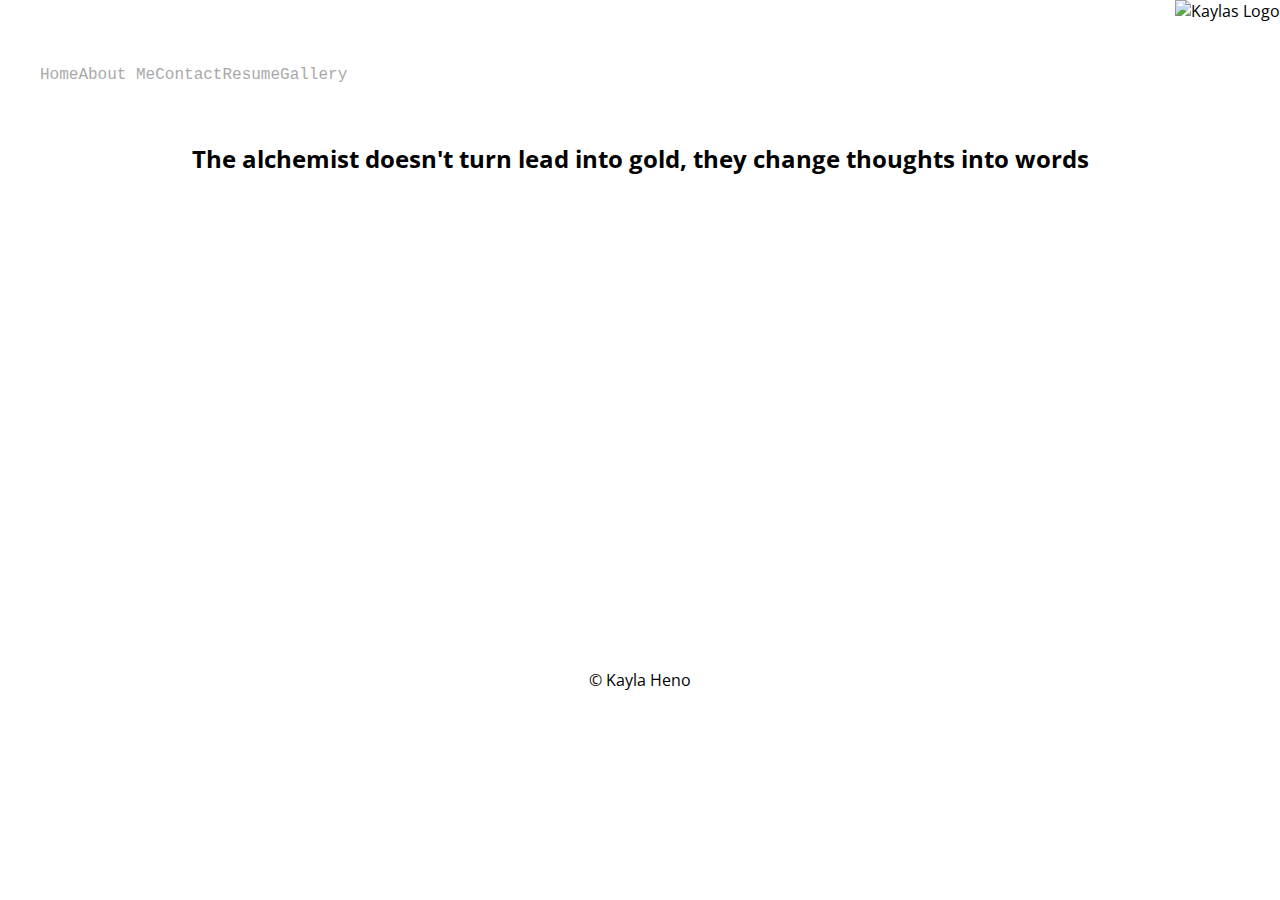
==== index.html @ b603d507 "Update index.html" ====
<!DOCTYPE html>
<html>
<head>
  <link rel="shortcut icon" href="/favicon.ico" type="image/x-icon">
  <meta charset="utf-8">
  <title> Kayla Heno </title>
  <link href='http://fonts.googleapis.com/css?family=Lobster|Open+Sans' rel='stylesheet' type='text/css'>
  <link href="styles.css" rel="stylesheet">
</head> 


<body>
  
  <div id="fb-root"></div>
<script>(function(d, s, id) {
  var js, fjs = d.getElementsByTagName(s)[0];
  if (d.getElementById(id)) return;
  js = d.createElement(s); js.id = id;
  js.src = "//connect.facebook.net/en_US/sdk.js#xfbml=1&version=v2.3";
  fjs.parentNode.insertBefore(js, fjs);
}(document, 'script', 'facebook-jssdk'));</script>
  
  <header>
    <nav>
      <ul>
        <li>
          <a href="index.html"> Home </a><br>
        </li>
        <li>
          <a href="about-me.html"> About Me </a><br>
        </li>
        <li>
          <a href="contact-us.html"> Contact </a><br>
        </li>
        <li>
          <a href="resume.html"> Resume </a><br>
        </li>
        <li>
          <a href="gallery.html"> Gallery </a>
        </li>
      </ul>
    </nav>
      <img class="logo" alt="Kaylas Logo" src="https://drive.google.com/uc?export=download&id=0B_xGwz-6mChNZTMwSzMxdVoyWVE" height="125px">
    </header> 
    
    
    <br>
    <center>
    <h2 class="headline"> The alchemist doesn't turn lead into gold, they change thoughts into words </h2>
    </center>
    <br>
    <br>
    <br>
    
    <center>
      <iframe width="560" height="315" src="https://www.youtube.com/embed/4vgVYy1yJ6M" frameborder="0" allowfullscreen></iframe>
    </center>
    
  <section id="wrapper">

<br>
<br>
<center>
  <div class="fb-like" data-href="https://www.facebook.com/kayla.heno?fref=ts" data-layout="box_count" data-action="like" data-show-faces="true" data-share="true"></div>
</center>
<br>
<br>


</section> <!-- end "wrapper" -->
</body>
<center>
  &#169; Kayla Heno
</center>
</html>
---- styles.css ----
/* CSS Document */

body {
  margin: 0;
  padding: 0;
  font-family: 'Open Sans', sans-serif;
  background-image: url('https://drive.google.com/uc?export=download&id=0B_xGwz-6mChNYXdPbmtENkxIaTQ');
  background-position: center;
  background-size: cover;
  background-repeat: no-repeat;
  background-attachment: fixed;
 }
 
header {
  width: 100%;
  height: 100px;
  padding: 0;
  padding-top 35px;
  margin: 0;
  background-color: #fff;
}
h1 {
  font-size: 32px;
  text-shadow: 2px 1px gray;
}
h3 {
  font-size: 12px;
  color: #000000;
}
nav a {
  text-decoration: none;
  border-radius: 4px;
  color: darkGray;
}

nav li {
  padding-top: 50px;
  display: inline;
  float: left;
  list-style-type: none;
  font-family: 'Courier New';
}
footer a {
  display: inline;
}

#projects img {
  height: 350px;
  margin: 0 auto;
  position: center;
}
.profilep {
  width: 300px;
  margin: 20px;
  float: right;
}

.icon {
  width: 30px;
  height: 30px;
}
.resumeframe {
  width: 600px;
  height: 800px;
  margin: 0 auto;
  display: block;
}
.resumelink {
  width: 400px;
  margin: 0 auto;
  display: block;
}

.about-copy {
  font: 12px arial;
  color: white;
  width: 500px;
  float: left;
}
#contact p {
  color: white;
}
header {
  width: 100%;
  overflow: hidden;
}
header nav {
  float: left;
}
.logo {
  float: right;
  height: 100px;
}
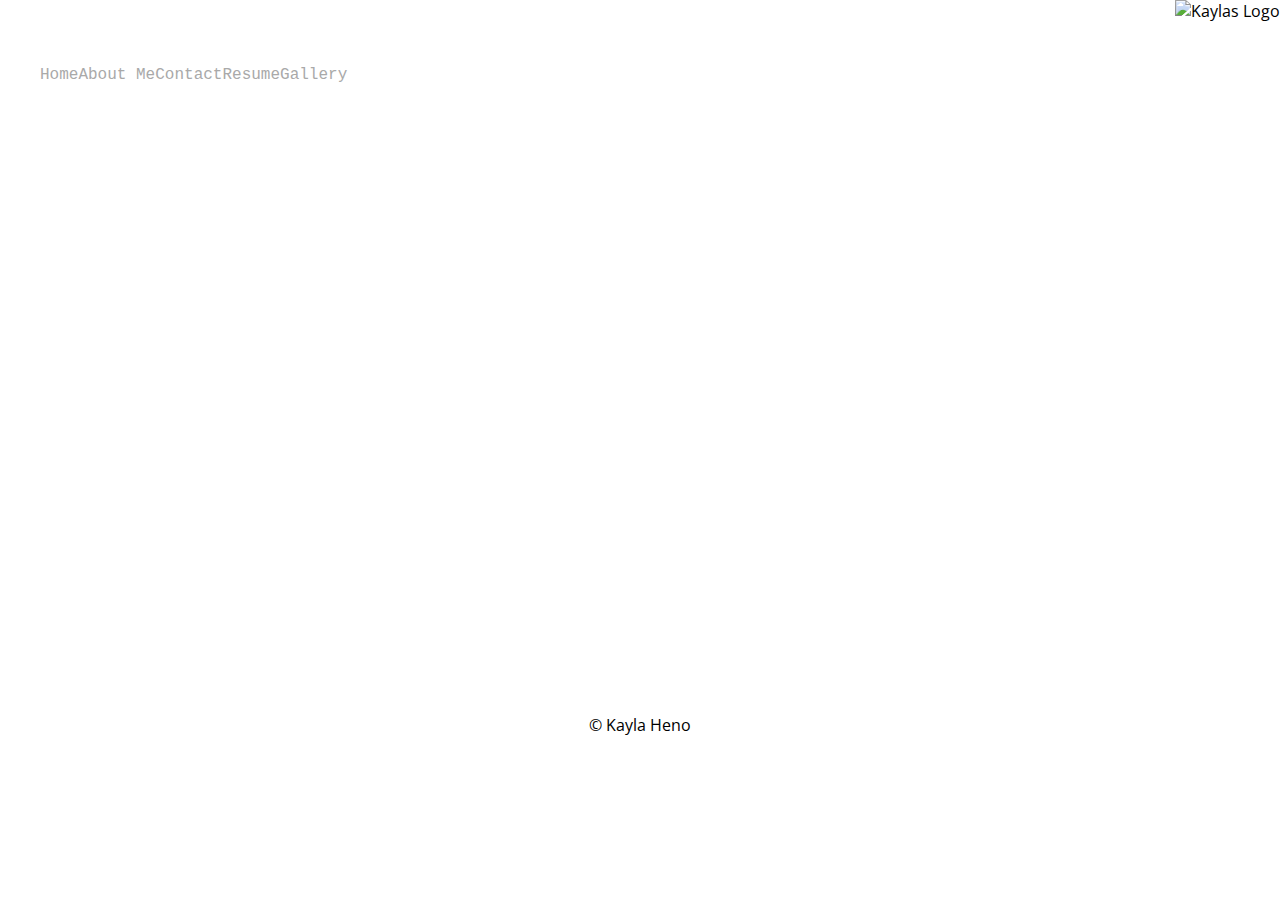
==== commit 40fa6ec9: "Update index.html" ====
--- a/index.html
+++ b/index.html
@@ -46,7 +46,7 @@
     
     <br>
     <center>
-    <h2 class="headline"> The alchemist doesn't turn lead into gold, they change thoughts into words </h2>
+    <h2 class="headline"> The alchemist doesn't turn lead into gold, <br>they change thoughts into words </h2>
     </center>
     <br>
     <br>
--- a/styles.css
+++ b/styles.css
@@ -91,3 +91,8 @@
   float: right;
   height: 100px;
 }
+.headline {
+  font-family: 'Courier New';
+  font-size: 30px;
+  color: white;
+}
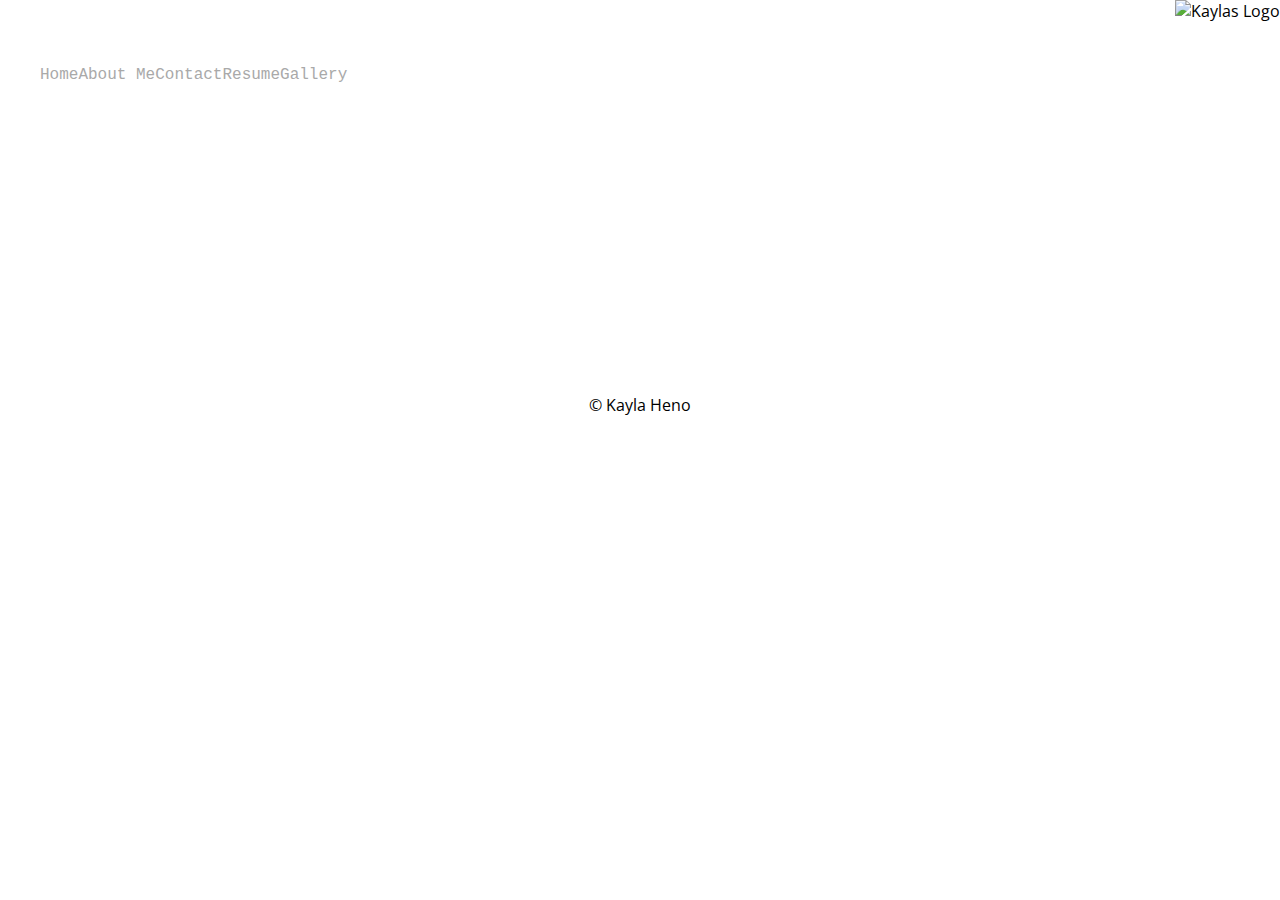
==== commit e5e16258: "Update index.html" ====
--- a/index.html
+++ b/index.html
@@ -53,7 +53,7 @@
     <br>
     
     <center>
-      <iframe width="560" height="315" src="https://www.youtube.com/embed/4vgVYy1yJ6M" frameborder="0" allowfullscreen></iframe>
+      
     </center>
     
   <section id="wrapper">
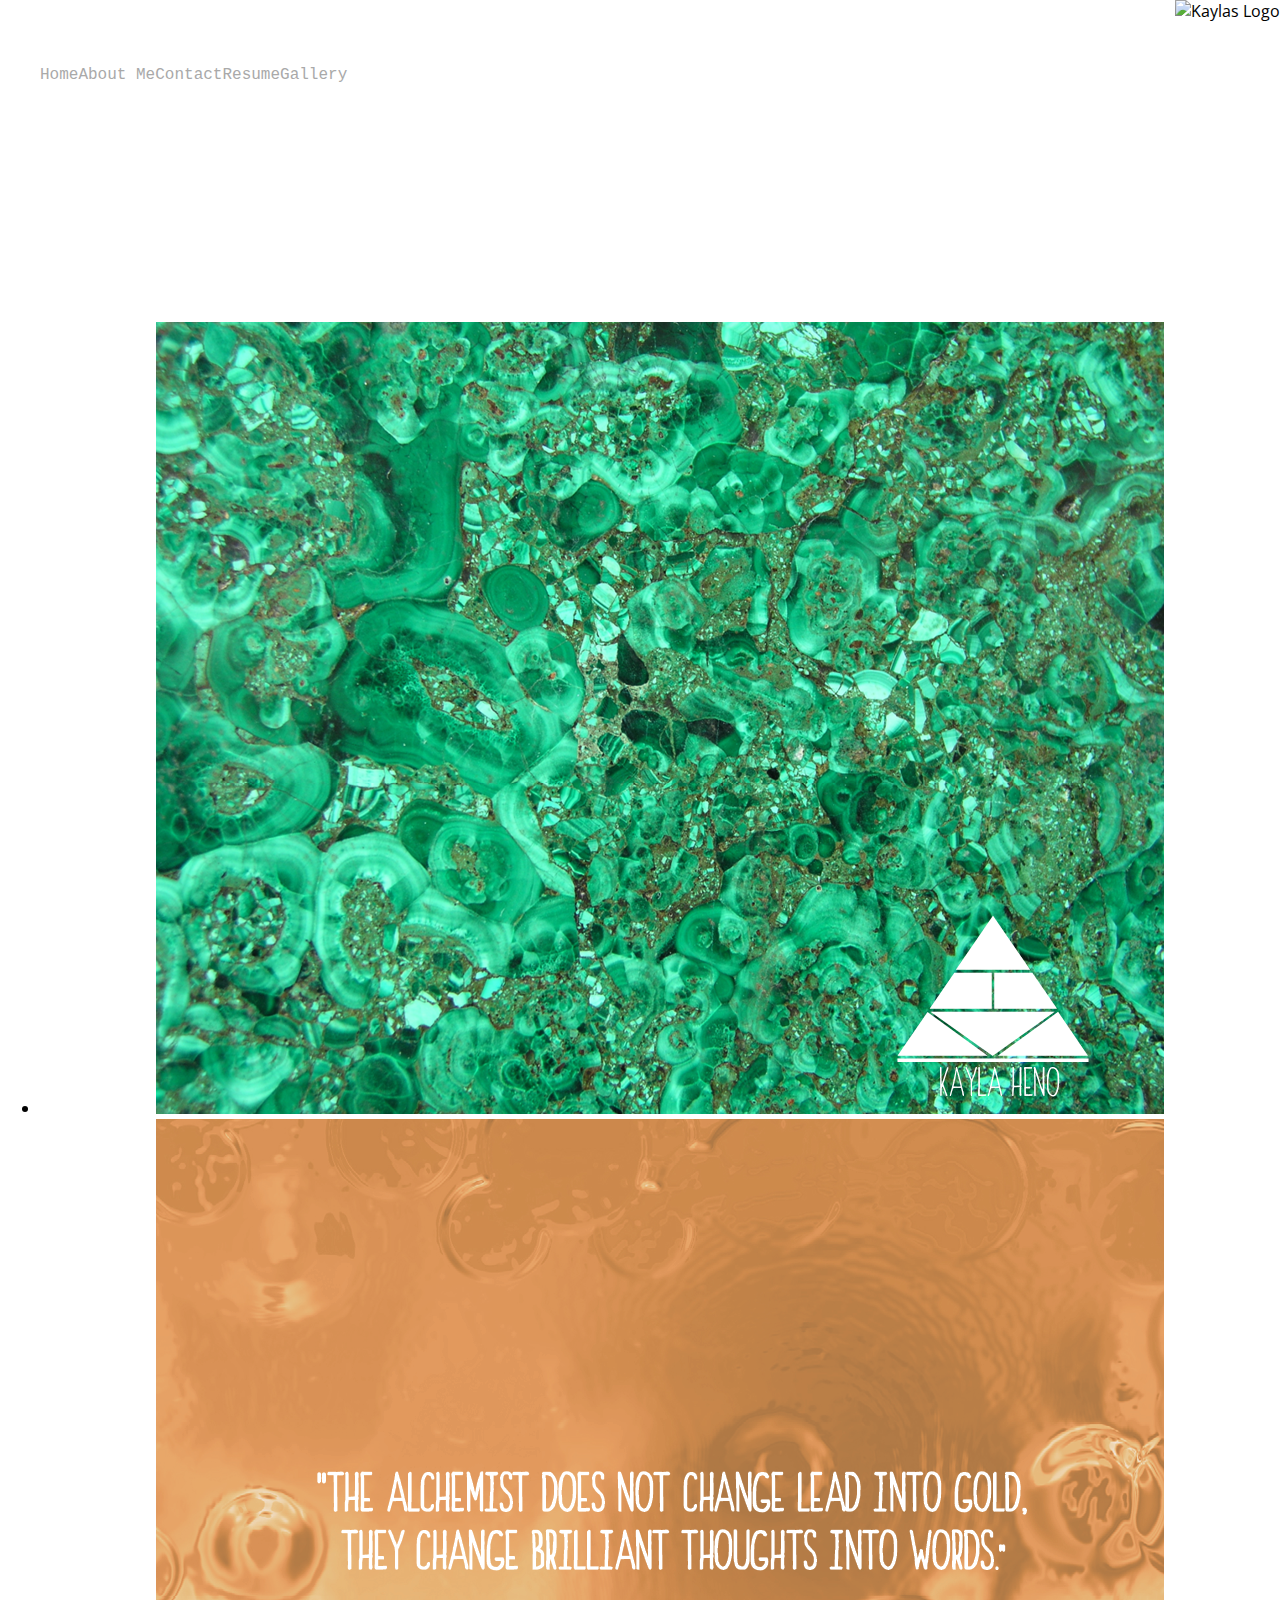
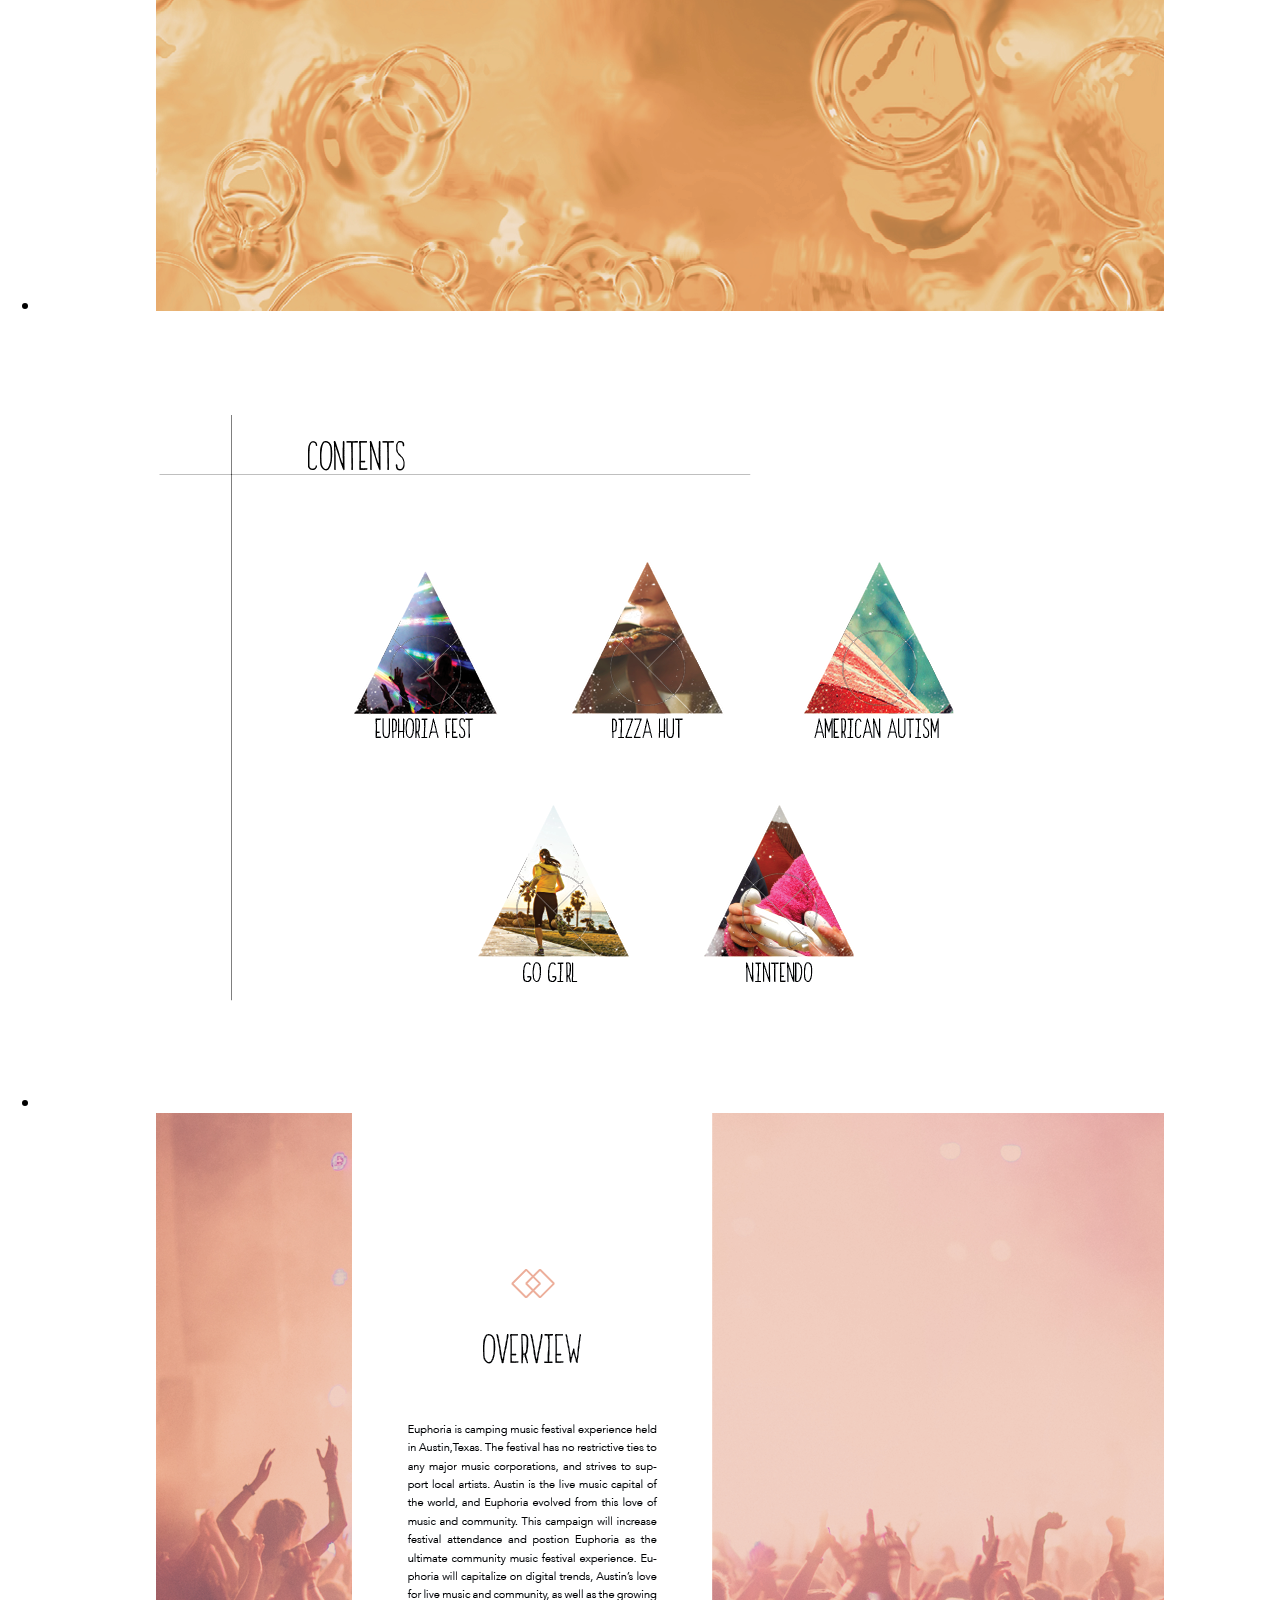
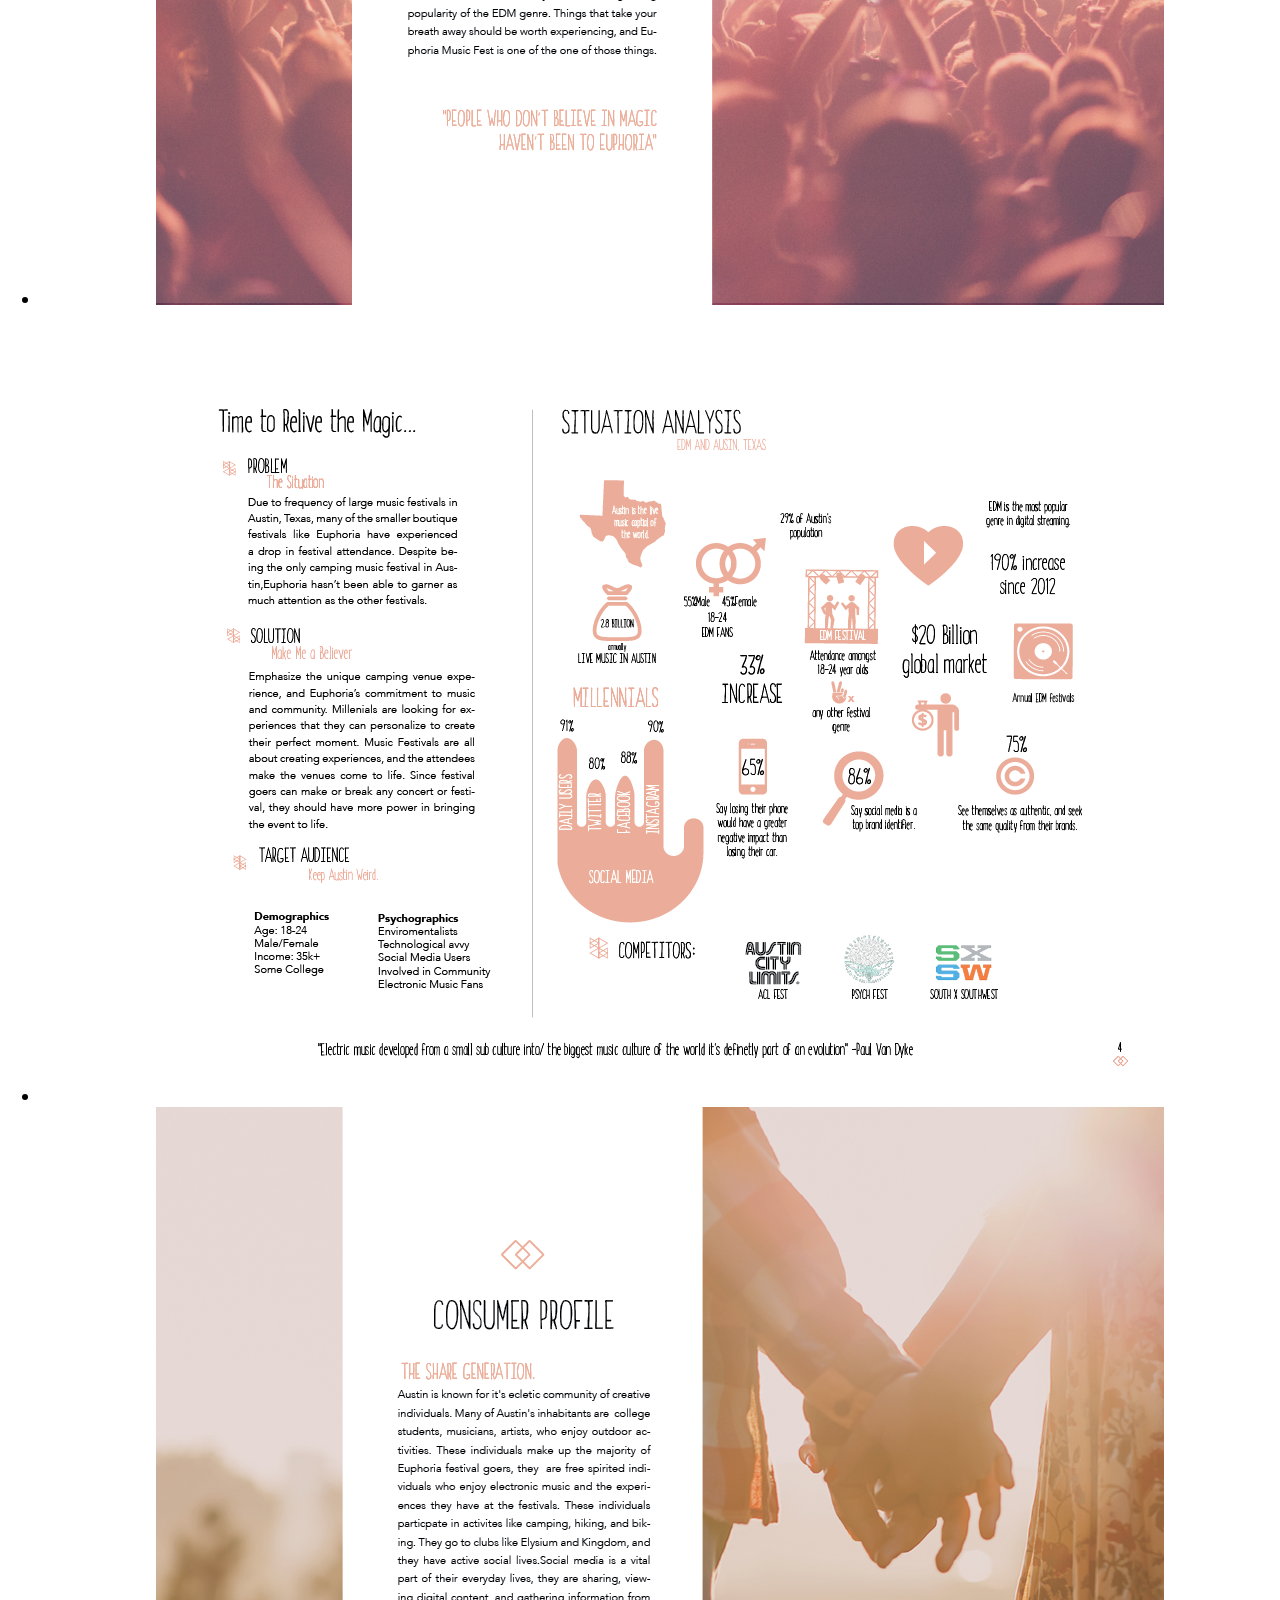
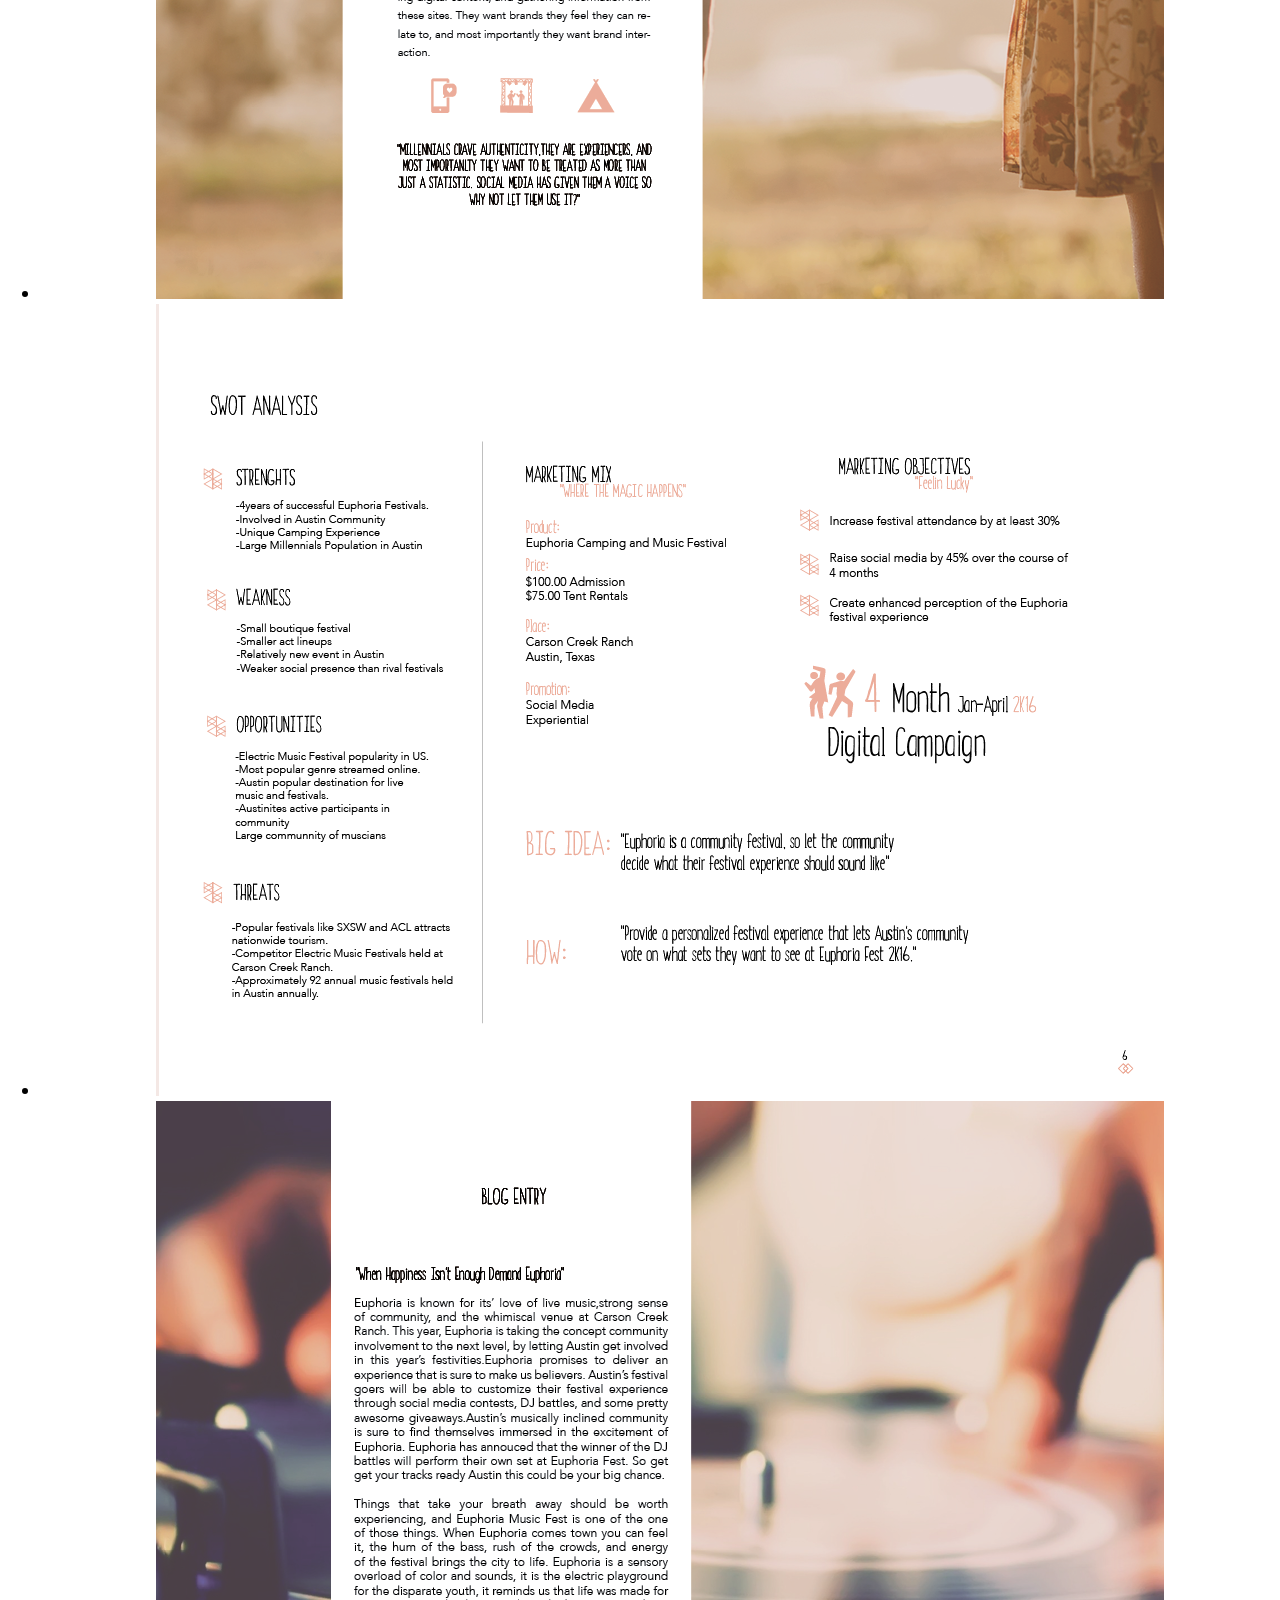
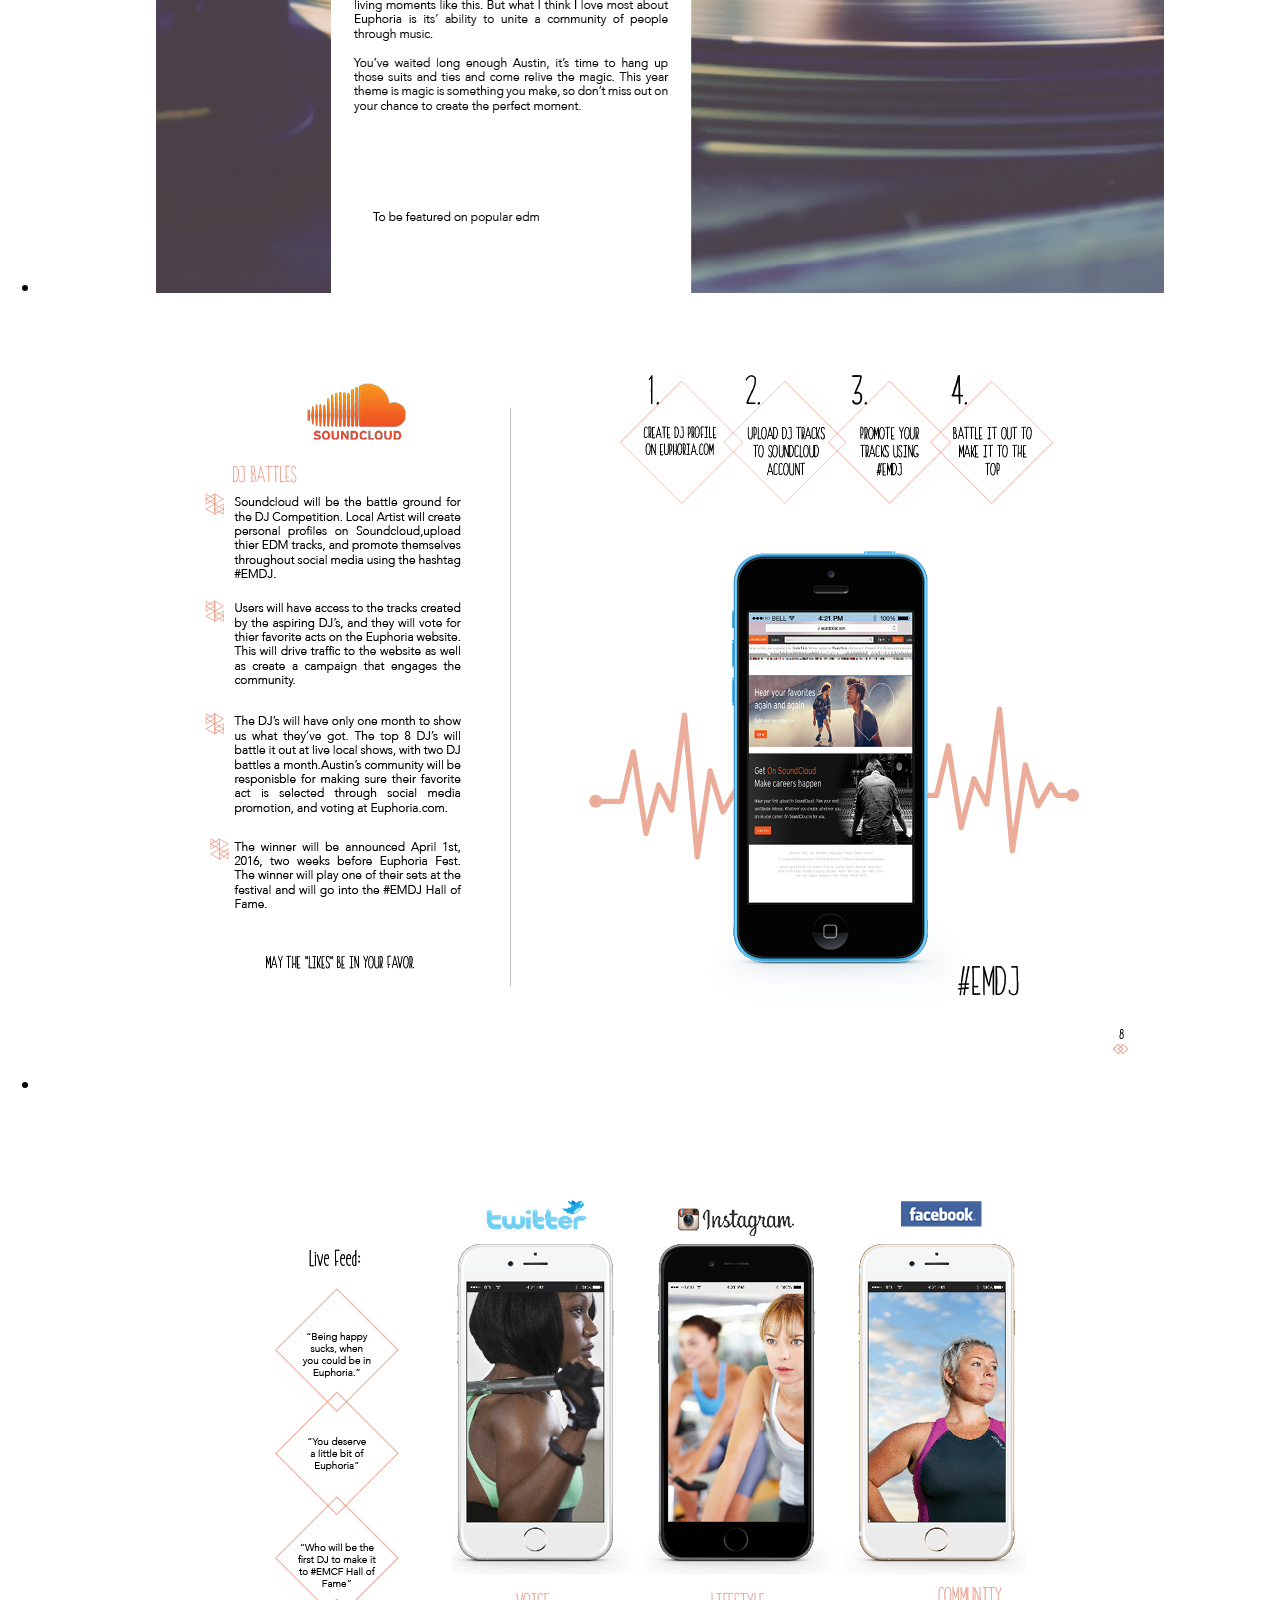
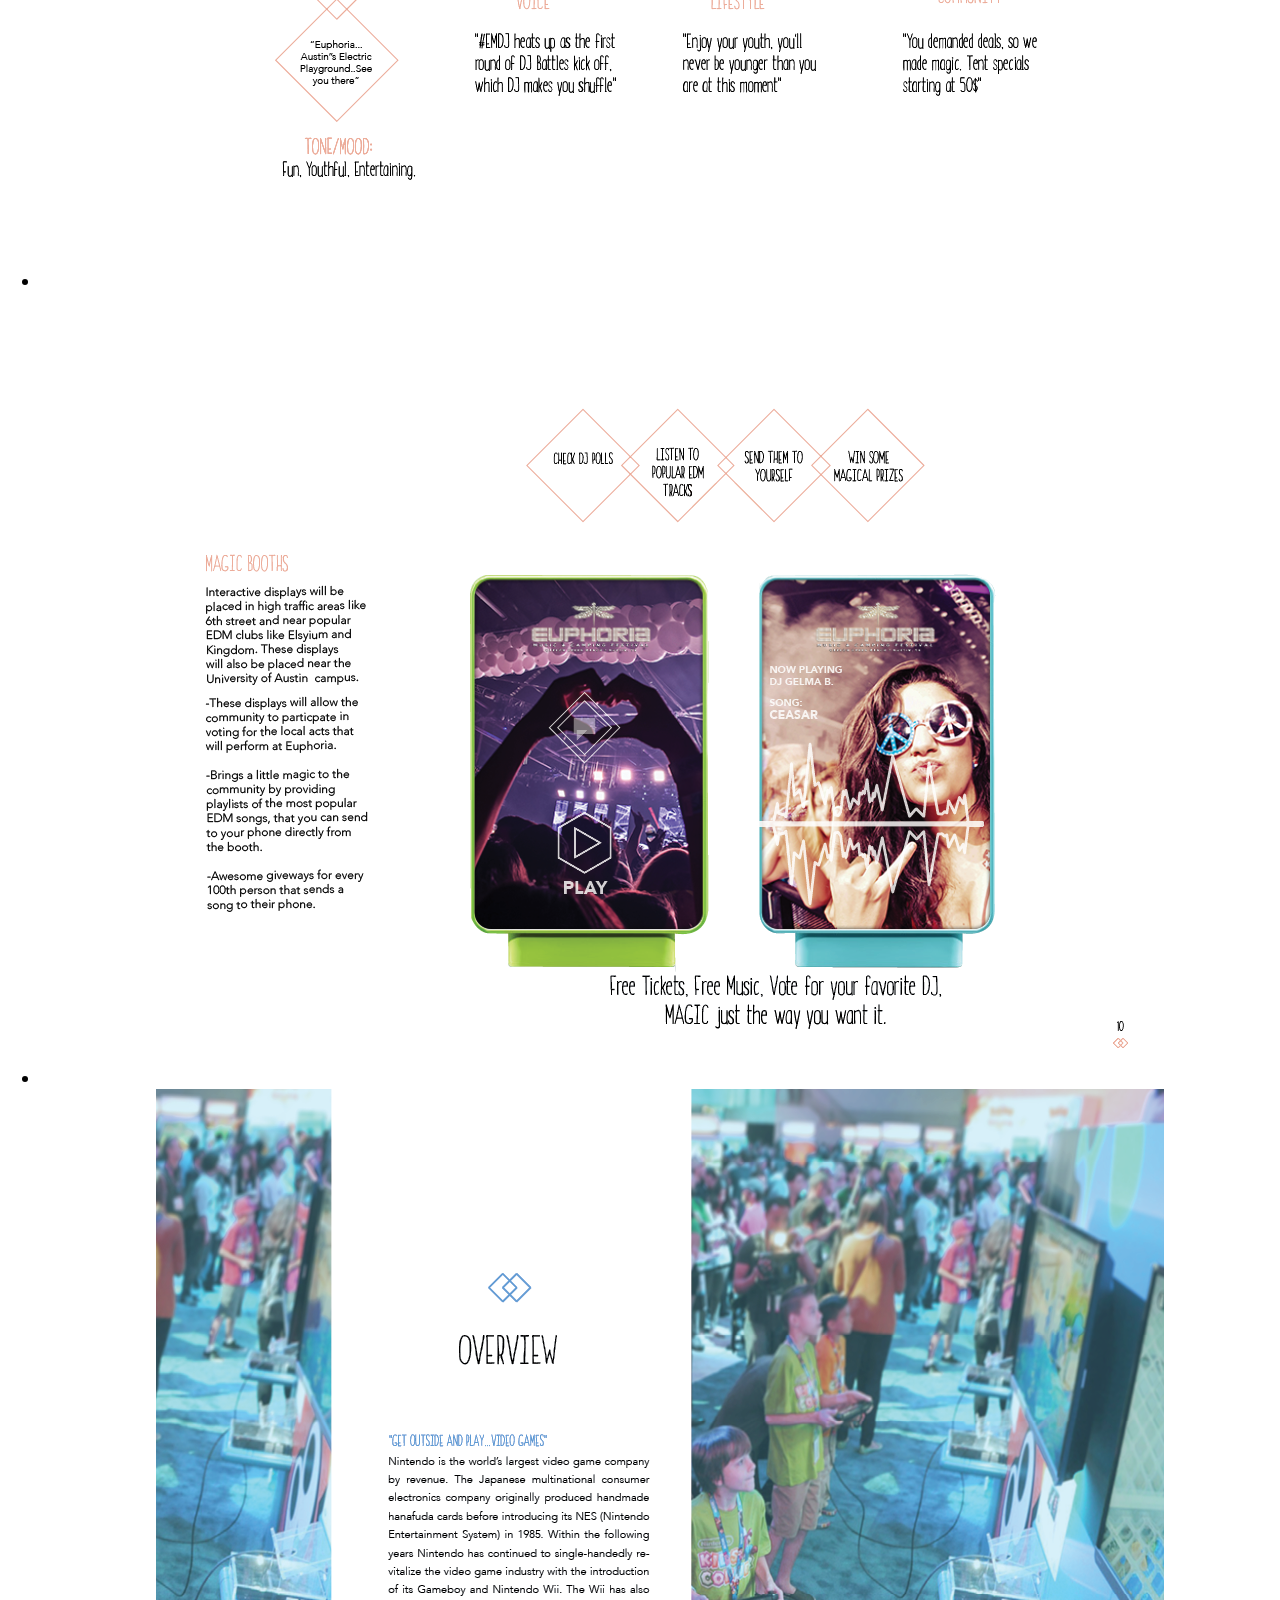
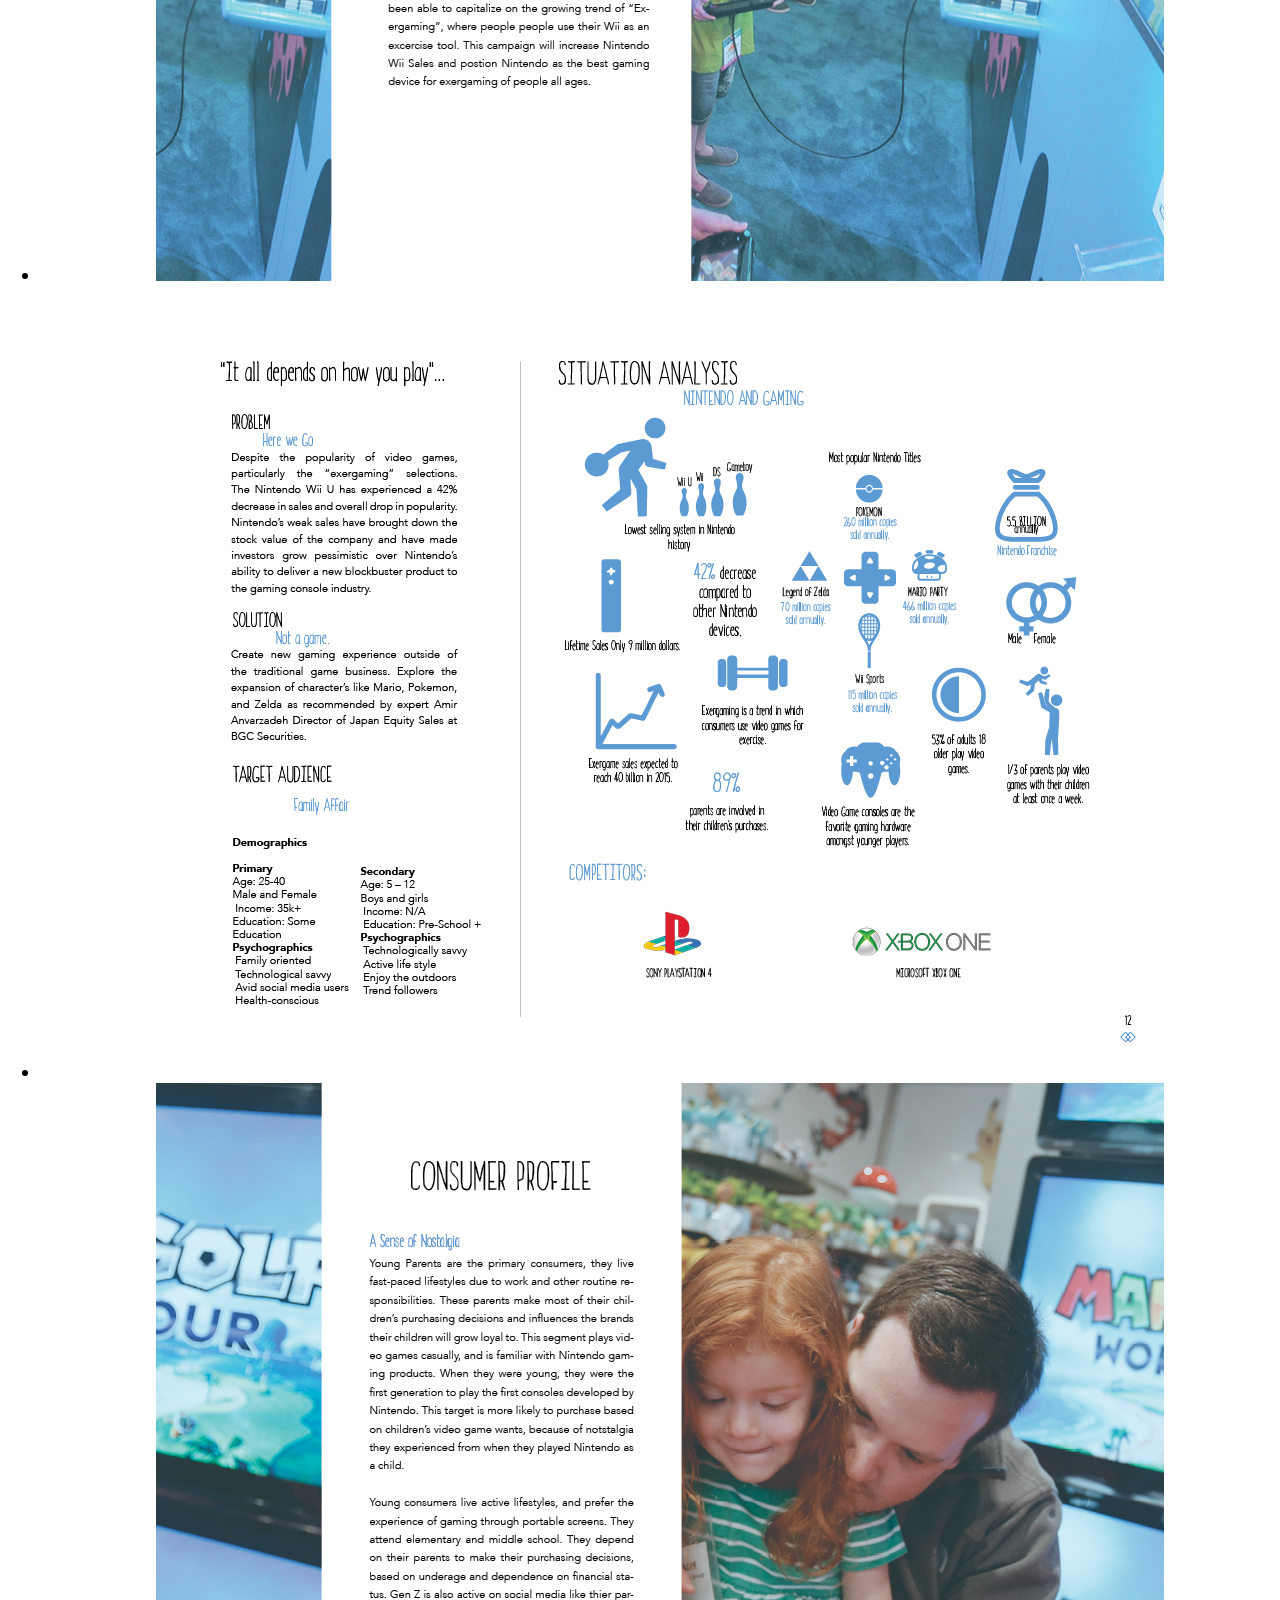
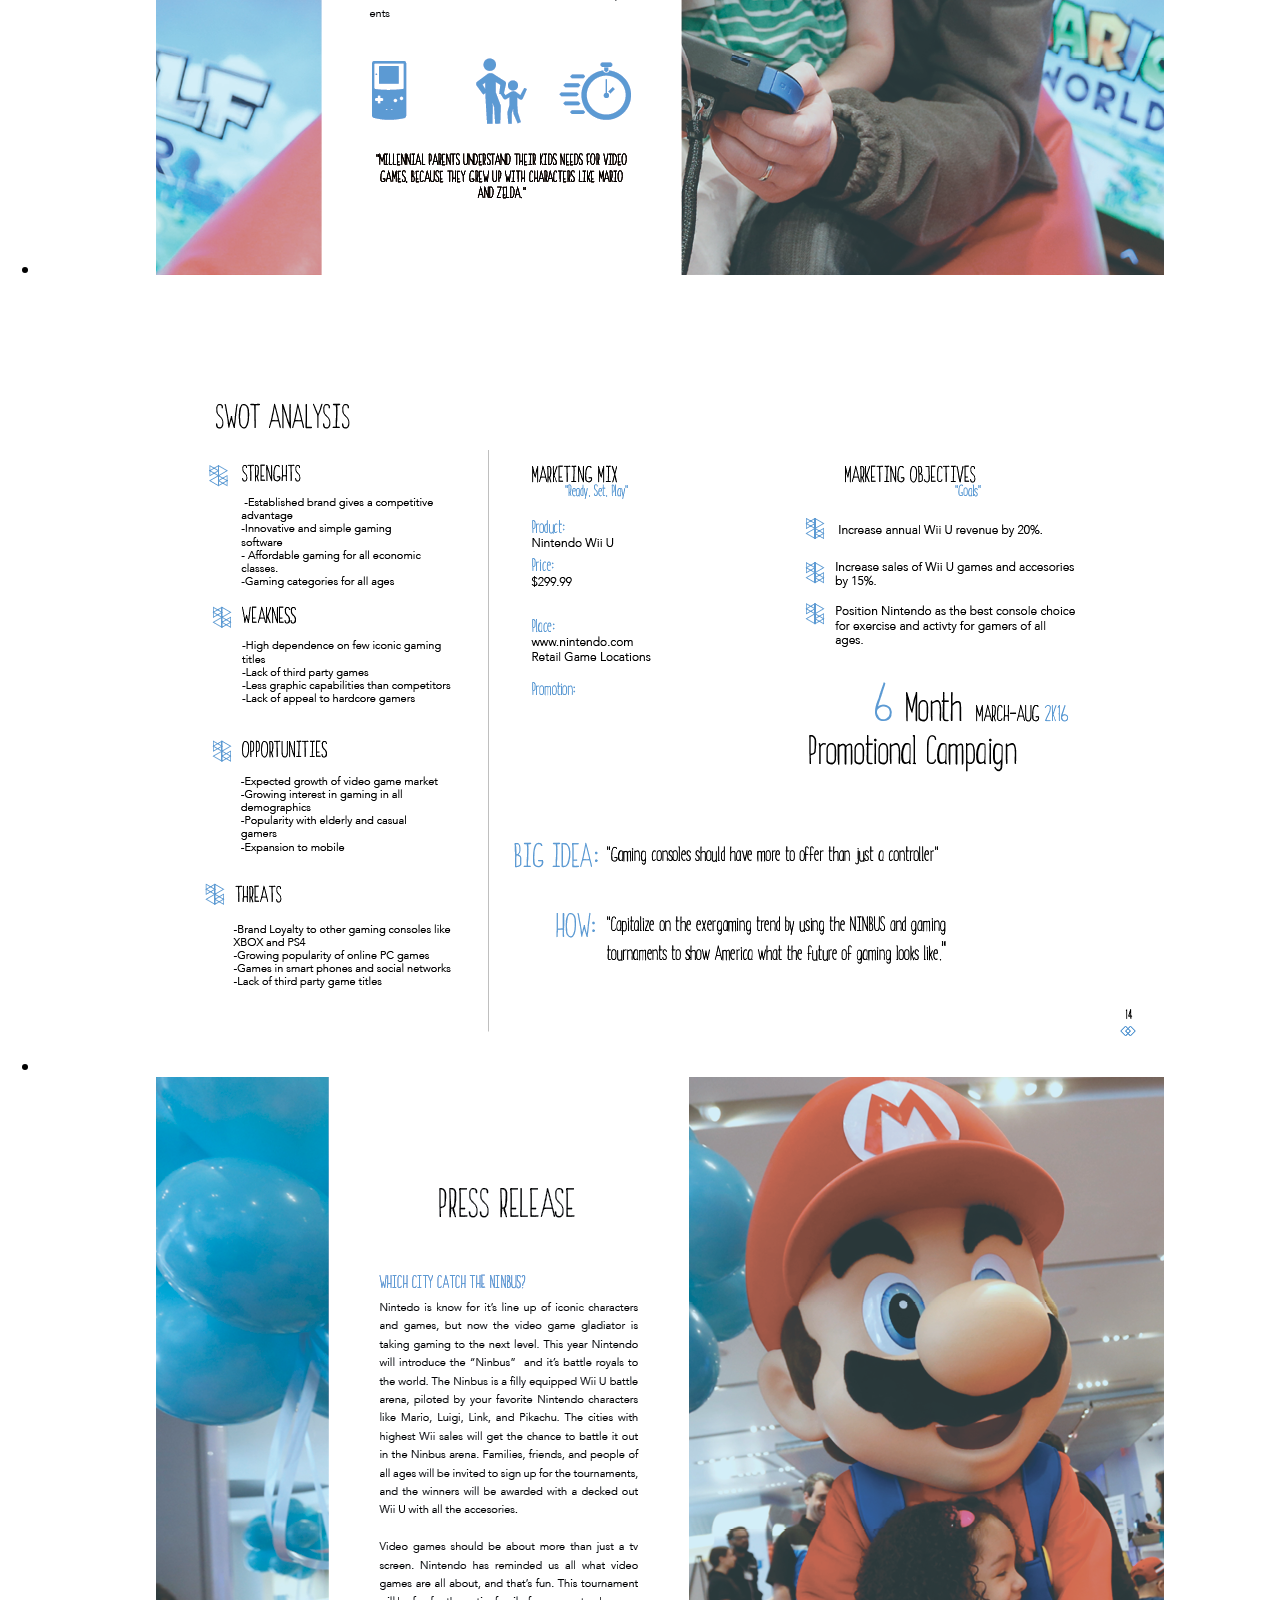
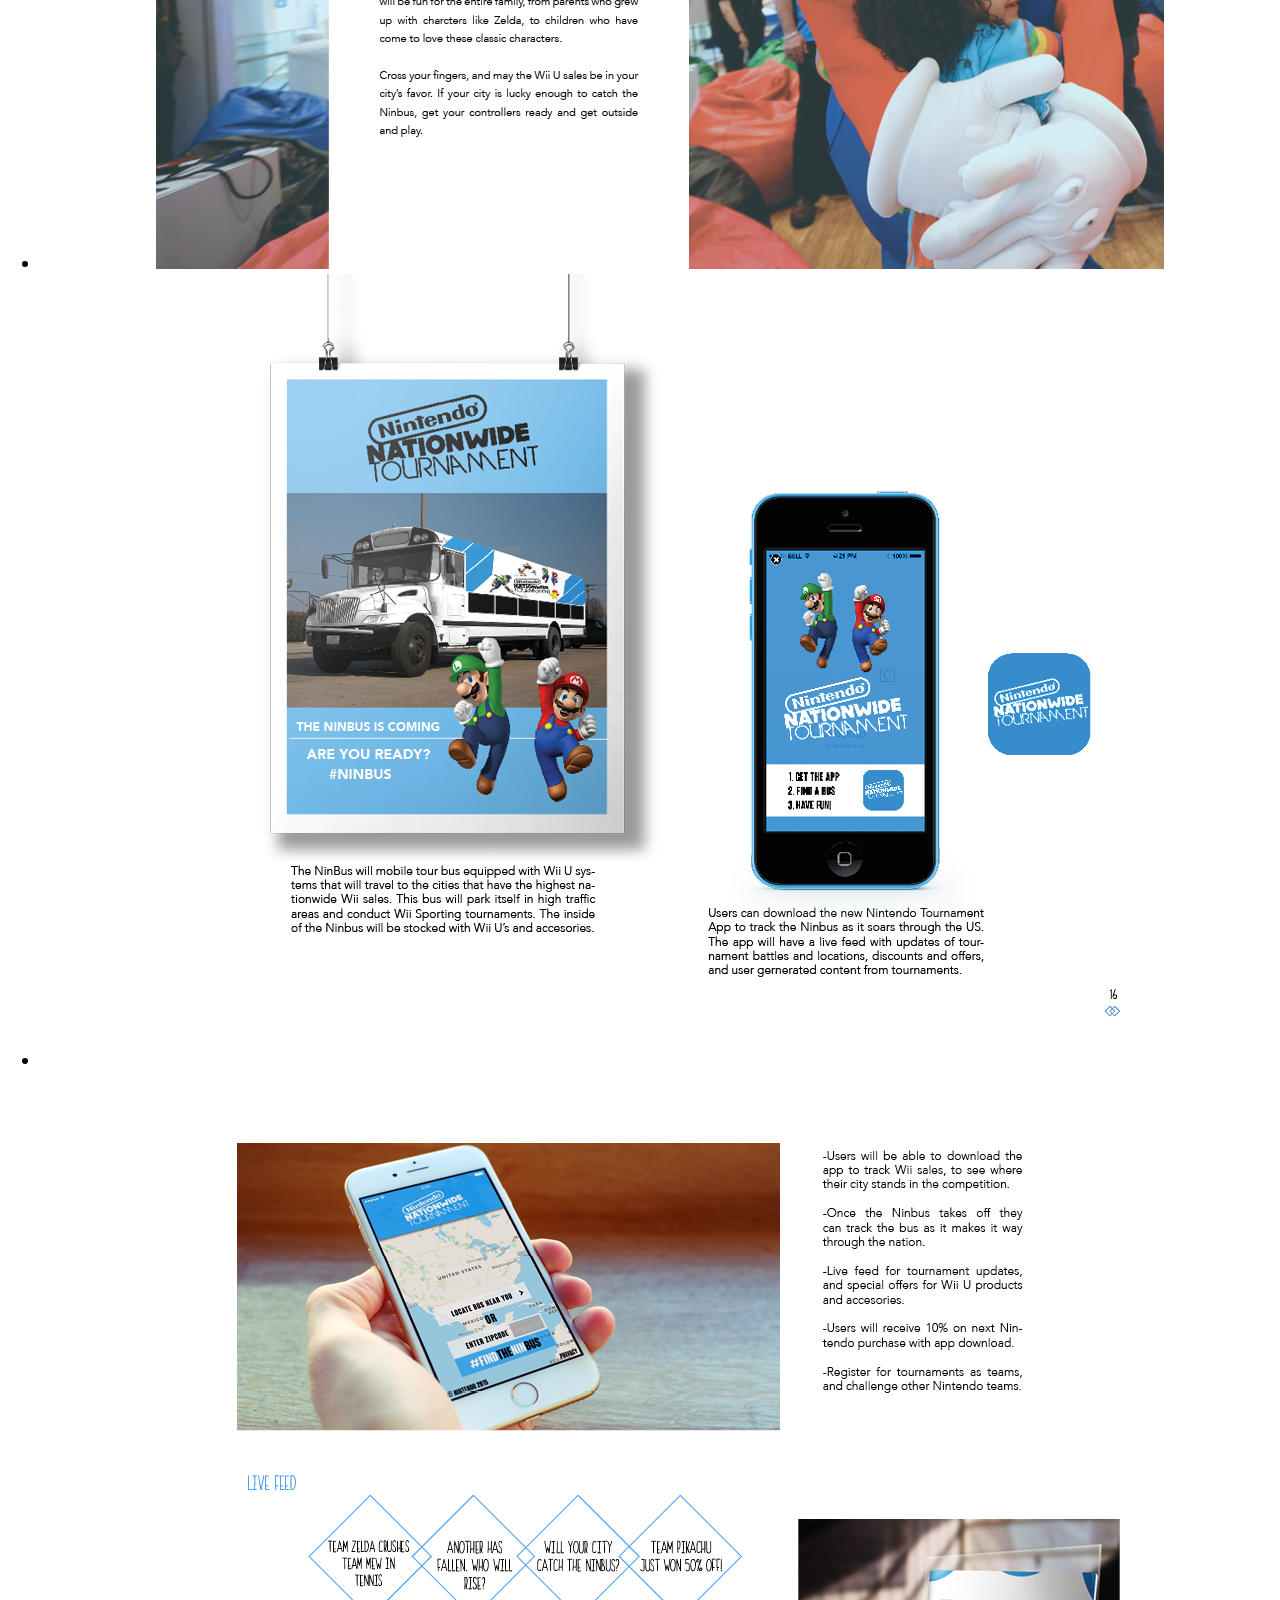
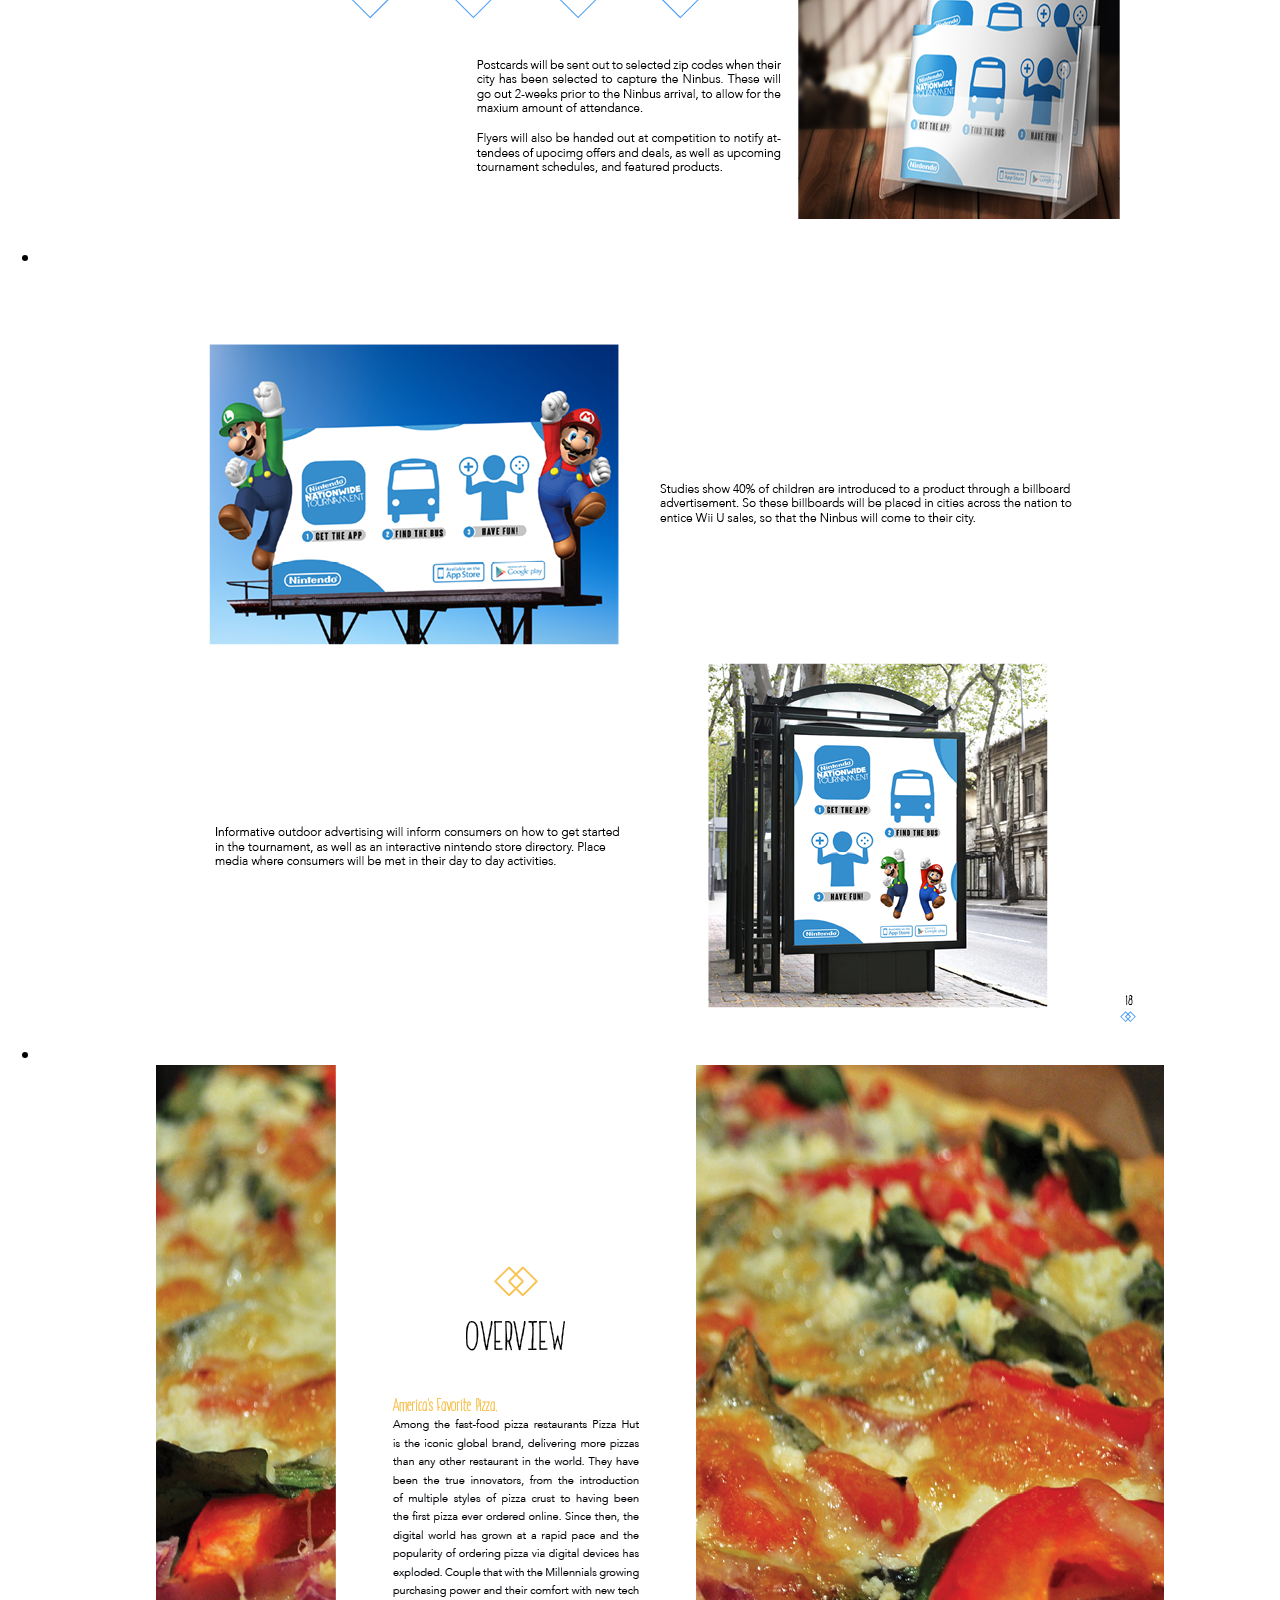
==== commit e3bfd491: "Update index.html" ====
--- a/index.html
+++ b/index.html
@@ -6,6 +6,14 @@
   <title> Kayla Heno </title>
   <link href='http://fonts.googleapis.com/css?family=Lobster|Open+Sans' rel='stylesheet' type='text/css'>
   <link href="styles.css" rel="stylesheet">
+  <script src="js/jquery-2.1.4.js"></script>
+  <script src="js/jquery.bxslider.min.js"></script>
+  <link href="jquery.bxslider.css" rel="stylesheet" />
+  <script>
+    $(document).ready(function(){
+        $('.bxslider').bxSlider();
+      });
+  </script>
 </head> 
 
 
@@ -53,7 +61,49 @@
     <br>
     
     <center>
-      
+      <div class="bx-wrapper">
+        <ul class="bxslider">
+          <li><img src="img/portfolio/heno_portfolio.png"></li>
+          <li><img src="img/portfolio/heno_portfolio_2.png"></li>
+          <li><img src="img/portfolio/heno_portfolio_3.png"></li>
+          <li><img src="img/portfolio/heno_portfolio_4.png"></li>
+          <li><img src="img/portfolio/heno_portfolio_5.png"></li>
+          <li><img src="img/portfolio/heno_portfolio_6.png"></li>
+          <li><img src="img/portfolio/heno_portfolio_7.png"></li>
+          <li><img src="img/portfolio/heno_portfolio_8.png"></li>
+          <li><img src="img/portfolio/heno_portfolio_9.png"></li>
+          <li><img src="img/portfolio/heno_portfolio_10.png"></li>
+          <li><img src="img/portfolio/heno_portfolio_11.png"></li>
+          <li><img src="img/portfolio/heno_portfolio_12.png"></li>
+          <li><img src="img/portfolio/heno_portfolio_13.png"></li>
+          <li><img src="img/portfolio/heno_portfolio_14.png"></li>
+          <li><img src="img/portfolio/heno_portfolio_15.png"></li>
+          <li><img src="img/portfolio/heno_portfolio_16.png"></li>
+          <li><img src="img/portfolio/heno_portfolio_17.png"></li>
+          <li><img src="img/portfolio/heno_portfolio_18.png"></li>
+          <li><img src="img/portfolio/heno_portfolio_19.png"></li>
+          <li><img src="img/portfolio/heno_portfolio_20.png"></li>
+          <li><img src="img/portfolio/heno_portfolio_21.png"></li>
+          <li><img src="img/portfolio/heno_portfolio_22.png"></li>
+          <li><img src="img/portfolio/heno_portfolio_23.png"></li>
+          <li><img src="img/portfolio/heno_portfolio_24.png"></li>
+          <li><img src="img/portfolio/heno_portfolio_25.png"></li>
+          <li><img src="img/portfolio/heno_portfolio_26.png"></li>
+          <li><img src="img/portfolio/heno_portfolio_27.png"></li>
+          <li><img src="img/portfolio/heno_portfolio_28.png"></li>
+          <li><img src="img/portfolio/heno_portfolio_29.png"></li>
+          <li><img src="img/portfolio/heno_portfolio_30.png"></li>
+          <li><img src="img/portfolio/heno_portfolio_31.png"></li>
+          <li><img src="img/portfolio/heno_portfolio_32.png"></li>
+          <li><img src="img/portfolio/heno_portfolio_33.png"></li>
+          <li><img src="img/portfolio/heno_portfolio_34.png"></li>
+          <li><img src="img/portfolio/heno_portfolio_35.png"></li>
+          <li><img src="img/portfolio/heno_portfolio_36.png"></li>
+          <li><img src="img/portfolio/heno_portfolio_37.png"></li>
+          <li><img src="img/portfolio/heno_portfolio_38.png"></li>
+          <li><img src="img/portfolio/heno_portfolio_39.png"></li>
+        </ul>
+      </div>
     </center>
     
   <section id="wrapper">
--- a/styles.css
+++ b/styles.css
@@ -18,6 +18,11 @@
   padding-top 35px;
   margin: 0;
   background-color: #fff;
+}
+
+#slides {
+  width: 960px;
+  margin: 0 auto;
 }
 h1 {
   font-size: 32px;
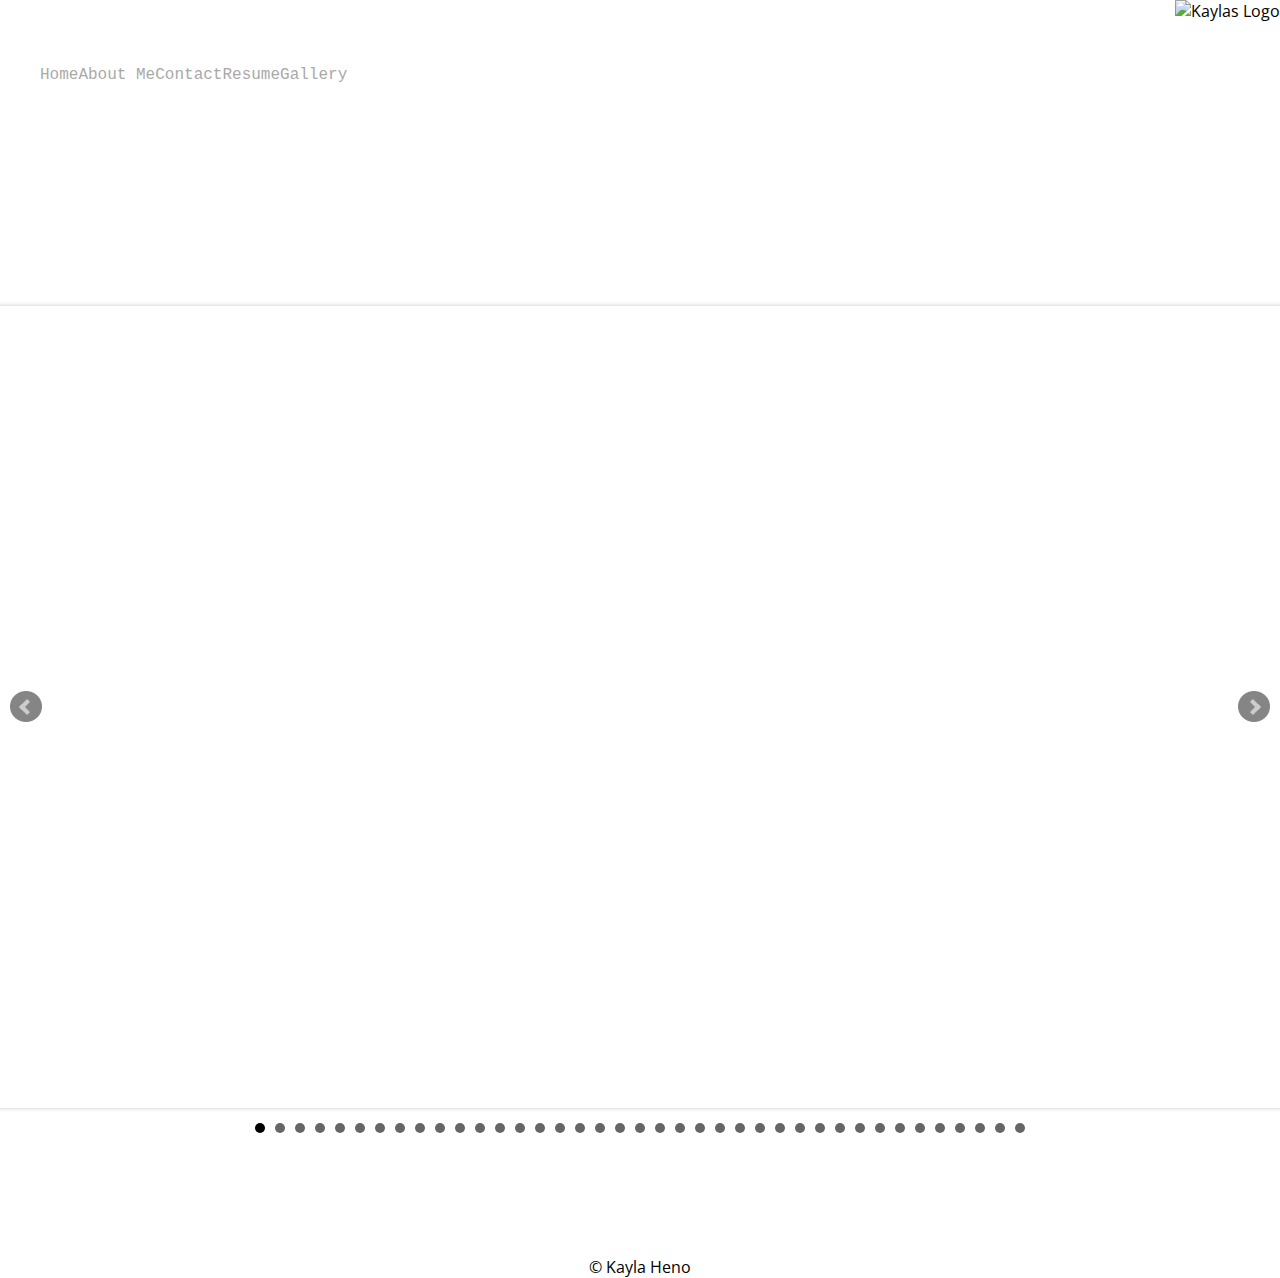
==== commit f8d69566: "Update index.html" ====
--- a/index.html
+++ b/index.html
@@ -61,6 +61,7 @@
     <br>
     
     <center>
+      <div class="content">
       <div class="bx-wrapper">
         <ul class="bxslider">
           <li><img src="img/portfolio/heno_portfolio.png"></li>
@@ -104,6 +105,7 @@
           <li><img src="img/portfolio/heno_portfolio_39.png"></li>
         </ul>
       </div>
+      </div>
     </center>
     
   <section id="wrapper">
